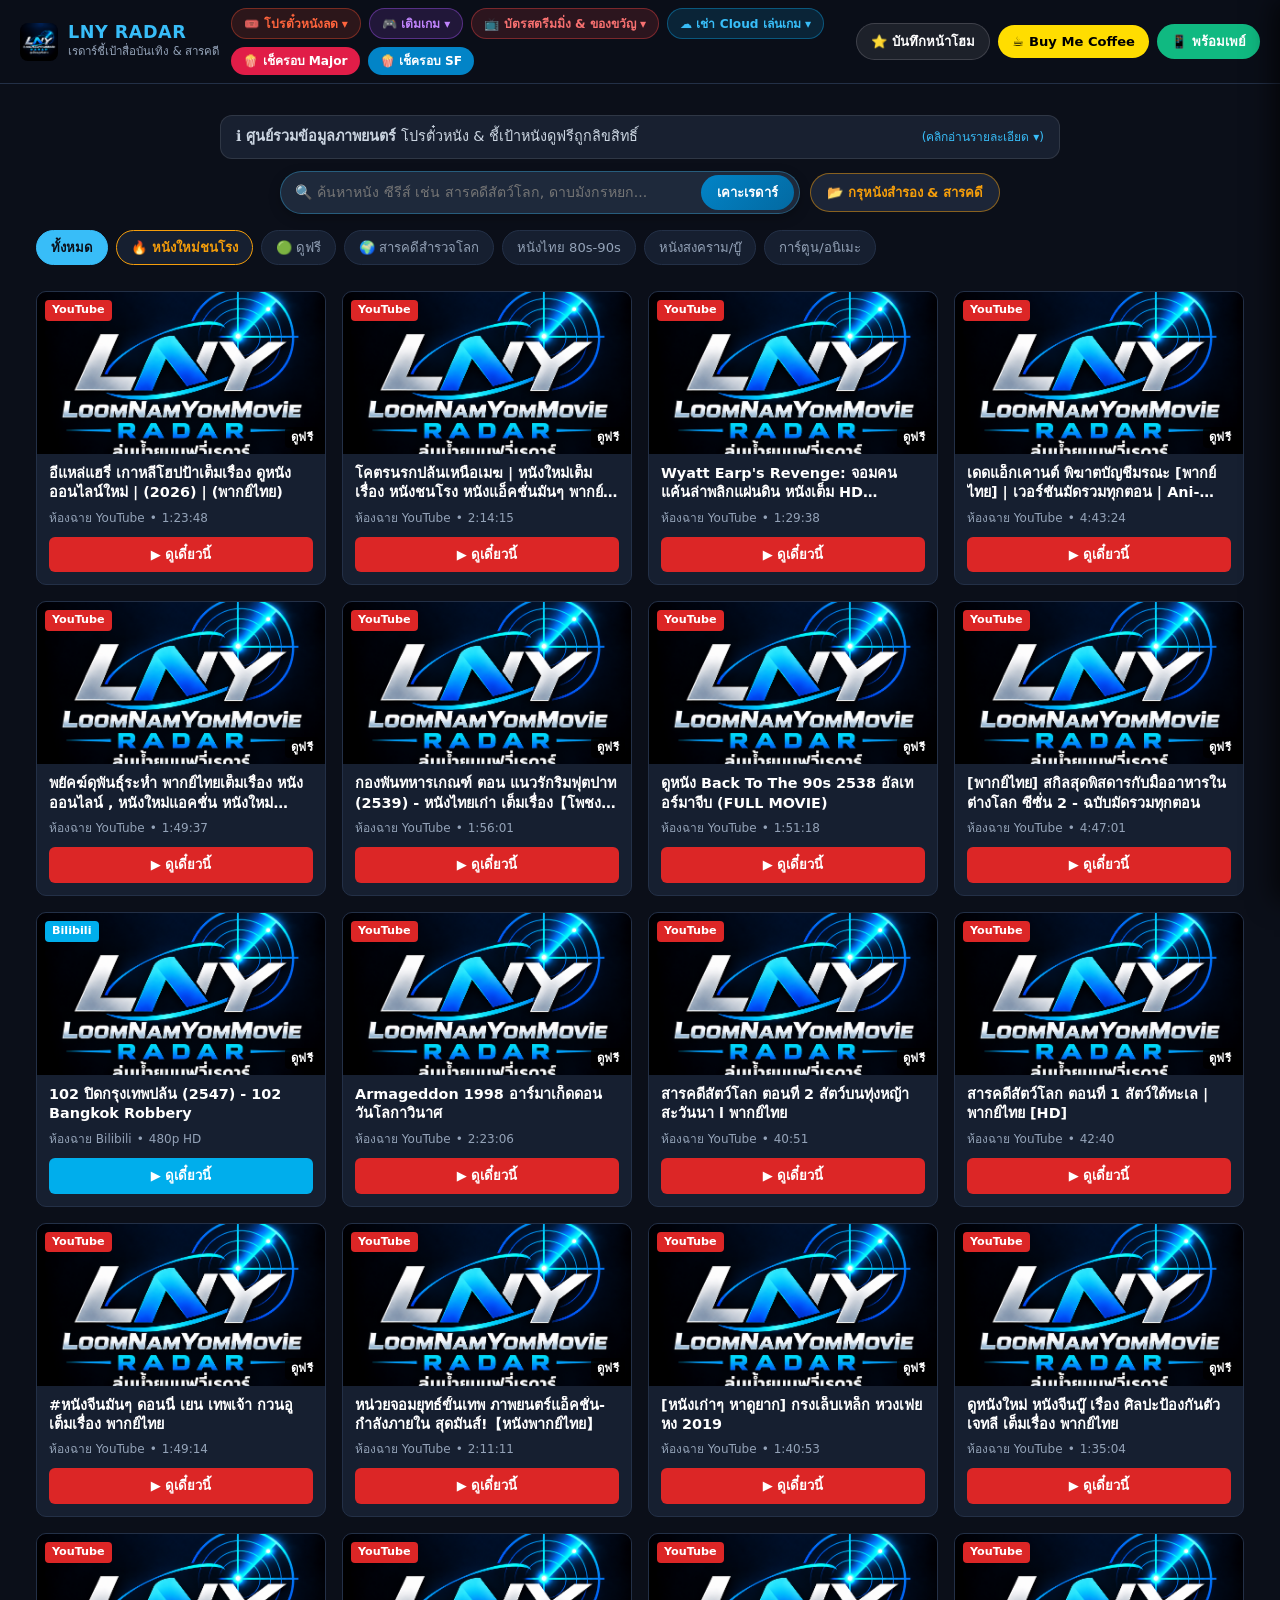
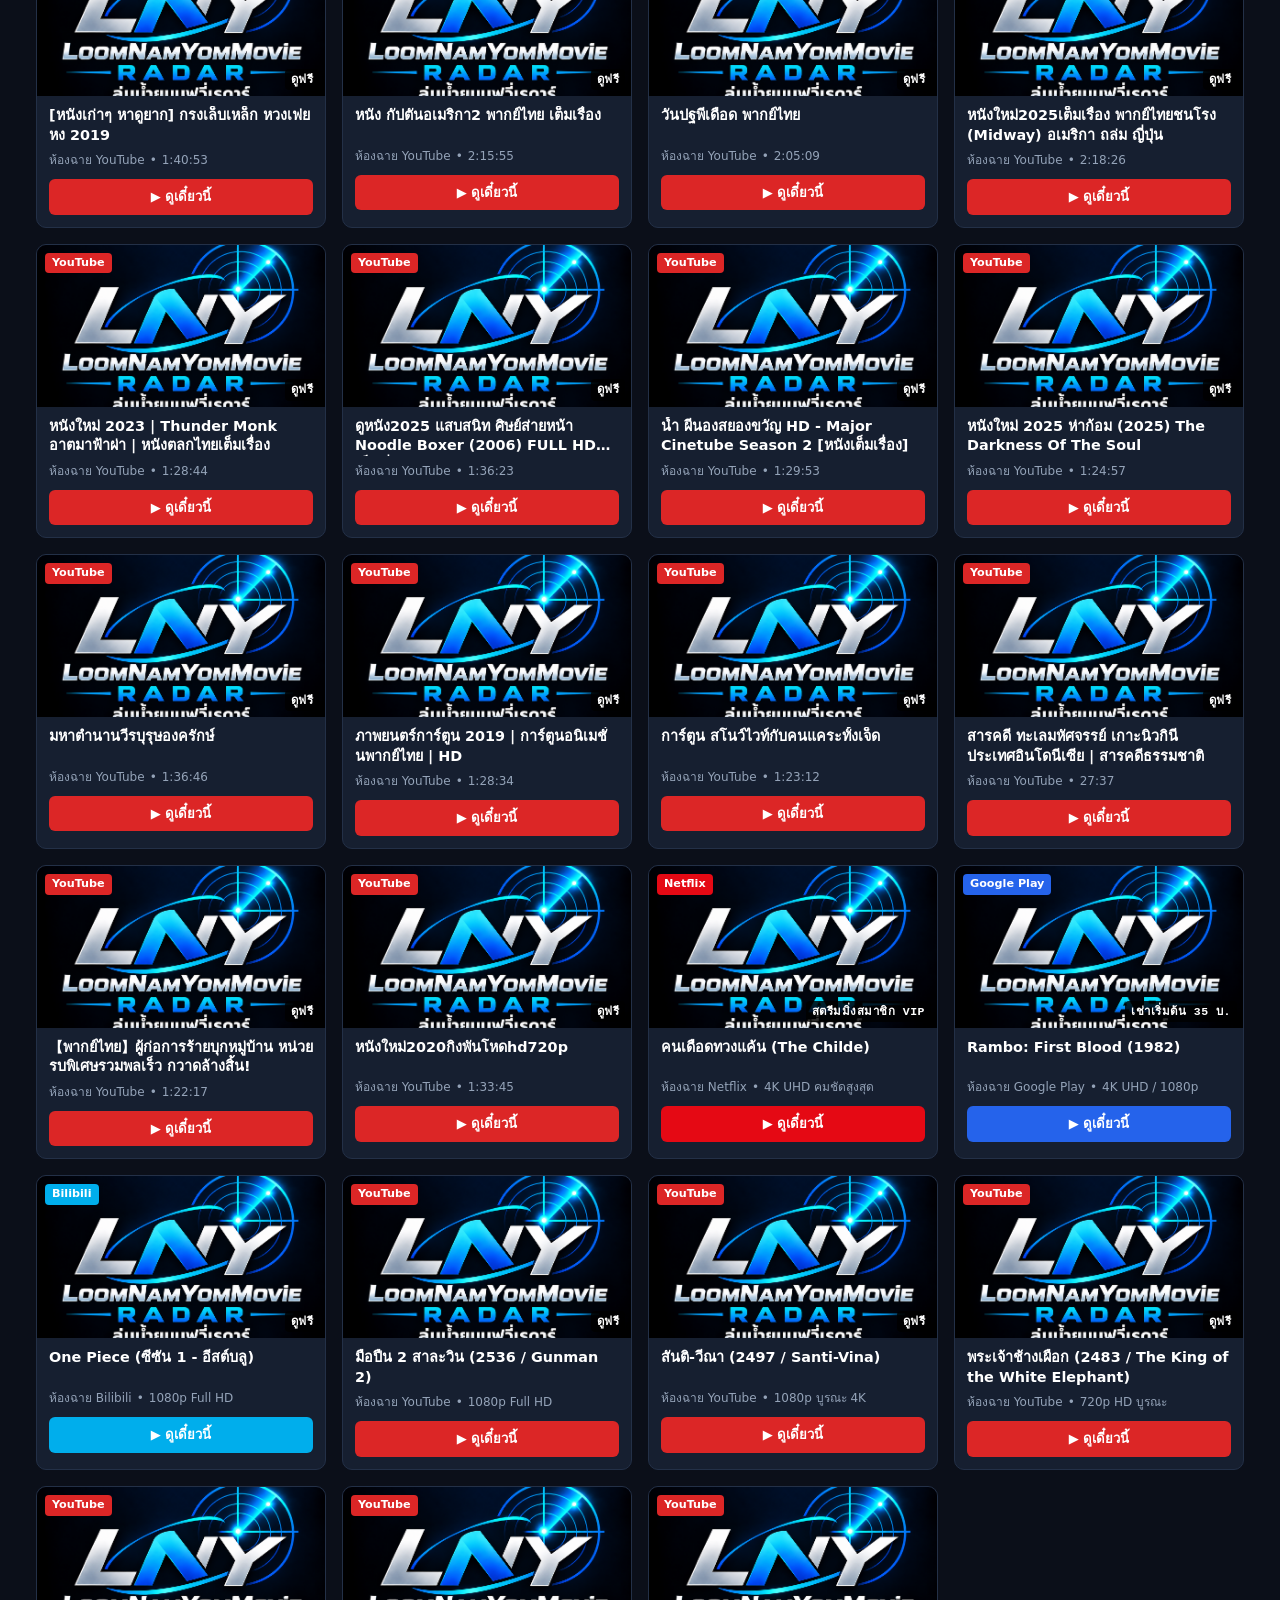
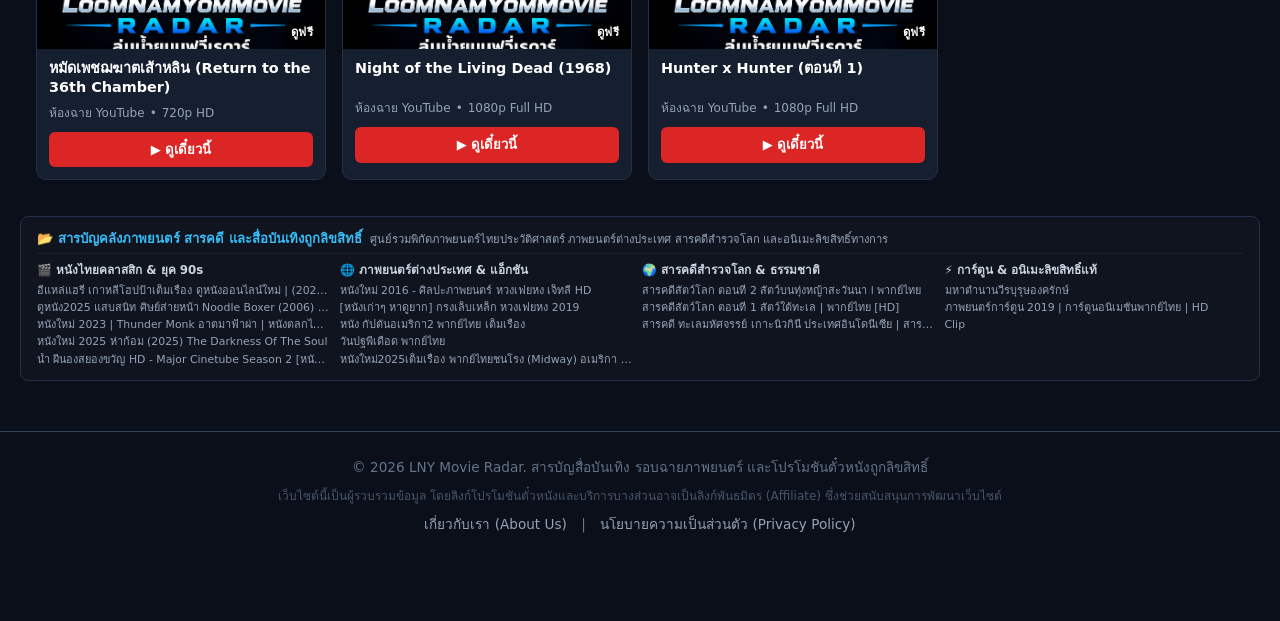
==== index.html @ 75f471cf "add website files and workflows" ====
<!DOCTYPE html>
<html lang="th">
<head>
  <meta charset="UTF-8">
  <meta name="viewport" content="width=device-width, initial-scale=1.0">
  
  <!-- อนุญาตให้แสดงภาพปกจากเซิร์ฟเวอร์ภายนอก (YouTube / TMDB) -->
  <meta name="referrer" content="no-referrer">
  
  <!-- ปรับ Title ให้มีคีย์เวิร์ด และแก้ & เป็น &amp; เพื่อลบไฟเตือน -->
  <title>LNY Movie Radar - เช็ครอบหนัง โปรตั๋ว SF Major &amp; สารบัญหนังดูฟรีถูกลิขสิทธิ์</title>
  
 <!-- เมตาแท็กพื้นฐานและดักบอท Google -->
  <meta name="description" content="LNY Movie Radar เรดาร์ชี้เป้าสื่อบันเทิง หนังไทยคลาสสิก สารคดี อนิเมะ ดูฟรีถูกลิขสิทธิ์ เช็ครอบฉายโรงภาพยนตร์ พร้อมโปรโมชันตั๋วหนังและบัตรเติมเงิน">
  
  <link rel="stylesheet" href="style.css">
  <script src="app.js" defer></script>

  <!-- Schema.org สำหรับ Search Engine (JSON-LD) -->
  <script type="application/ld+json">
  {
    "@context": "https://schema.org",
    "@type": "WebSite",
    "name": "LNY Movie Radar",
    "url": "https://movie.lny.com",
    "potentialAction": {
      "@type": "SearchAction",
      "target": "https://movie.lny.com/?q={search_term_string}",
      "query-input": "required name=search_term_string"
    }
  }
  </script>
</head>
<body>

<!-- แถบเมนูด้านบน ตรึงติดขอบบนตลอดเวลา (Sticky Navbar หน้าแข็ง รวมดีลและปุ่มสนับสนุน) -->
<header class="sticky-nav">
  <div class="nav-container">
    
    <!-- ฝั่งซ้าย: โลโก้เว็บ -->
    <div class="nav-brand">
      <img src="logo.png" alt="LNY Movie Radar" class="nav-logo" onclick="location.reload()">
      <div class="brand-text">
        <span class="brand-title">LNY RADAR</span>
        <span class="brand-sub">เรดาร์ชี้เป้าสื่อบันเทิง &amp; สารคดี</span>
      </div>
    </div>
    
   <div class="nav-deals-hub">
      <!-- 🎟️ ดรอปดาวน์ตั๋วหนังลดราคา (Shopee / Lazada) -->
      <div class="deal-dropdown">
        <button type="button" class="chip-deal chip-shopee dropdown-btn" onclick="toggleDropdown('ticketDrop', event)">
          🎟️ โปรตั๋วหนังลด ▾
        </button>
        <div class="dropdown-menu" id="ticketDrop">
          <a id="linkNavShopeeMovie" href="#" target="_blank" rel="noopener noreferrer sponsored">
            🧡 โค้ดตั๋วหนัง Major &amp; SF (Shopee)
          </a>
          <a id="linkNavLazadaMovie" href="#" target="_blank" rel="noopener noreferrer sponsored">
            💙 โค้ดตั๋วหนัง Major &amp; SF (Lazada)
          </a>
        </div>
      </div>
    
      <!-- 1. ดรอปดาวน์เติมเกม -->
      <div class="deal-dropdown">
        <button type="button" class="chip-deal chip-game dropdown-btn" onclick="toggleDropdown('gameDrop', event)">
          🎮 เติมเกม ▾
        </button>
        <div class="dropdown-menu" id="gameDrop">
          <a id="linkCodashop" href="#" target="_blank" rel="noopener noreferrer sponsored">⚡ Codashop (เติมตรง ROV, Free Fire)</a>
          <a id="linkSeagmGame" href="#" target="_blank" rel="noopener noreferrer sponsored">💳 SEAGM (Steam, บัตรเกมสากล)</a>
          <a id="linkShopeeGame" href="#" target="_blank" rel="noopener noreferrer sponsored">🎟️ ดีลโค้ดเกมลดราคา (Shopee)</a>
        </div>
      </div>

      <!-- 2. ดรอปดาวน์สตรีมมิ่ง & บัตรของขวัญ -->
      <div class="deal-dropdown">
        <button type="button" class="chip-deal chip-stream dropdown-btn" onclick="toggleDropdown('streamDrop', event)">
          📺 บัตรสตรีมมิ่ง &amp; ของขวัญ ▾
        </button>
        <div class="dropdown-menu" id="streamDrop">
          <a id="linkNetflixShopee" href="#" target="_blank" rel="noopener noreferrer sponsored">🎬 โค้ด Netflix / Monomax (Shopee)</a>
          <a id="linkSeagmGift" href="#" target="_blank" rel="noopener noreferrer sponsored">🎁 บัตรของขวัญดิจิทัล (SEAGM)</a>
          <a id="linkLazadaStream" href="#" target="_blank" rel="noopener noreferrer sponsored">🏷️ โค้ดส่วนลดสตรีมมิ่ง (Lazada)</a>
        </div>
      </div>

      <!-- 3. ดรอปดาวน์เช่า Cloud เล่นเกม -->
      <div class="deal-dropdown">
        <button type="button" class="chip-deal chip-cloud dropdown-btn" onclick="toggleDropdown('cloudDrop', event)">
          ☁️ เช่า Cloud เล่นเกม ▾
        </button>
        <div class="dropdown-menu" id="cloudDrop">
          <a id="linkGeforceNow" href="#" target="_blank" rel="noopener noreferrer sponsored">🚀 GeForce NOW Thailand (Bro.game)</a>
          <a id="linkCloudShopee" href="#" target="_blank" rel="noopener noreferrer sponsored">📦 แพ็กเกจโค้ดเช่า Cloud (Shopee)</a>
        </div>
      </div>

      <!-- [ย้ายขึ้นมาไว้ด้านบน] ปุ่มเช็ครอบฉายโรงหนัง Major & SF เพื่อความโปร่งตา -->
      <a href="https://www.majorcineplex.com/movie" target="_blank" rel="noopener noreferrer" class="chip-deal" style="background: #e11d48; color: #fff; text-decoration: none;" title="เช็ครอบฉาย Major Cineplex">
        🍿 เช็ครอบ Major
      </a>
      <a href="https://www.sfcinemacity.com/showtime" target="_blank" rel="noopener noreferrer" class="chip-deal" style="background: #0284c7; color: #fff; text-decoration: none;" title="เช็ครอบฉาย SF Cinema">
        🍿 เช็ครอบ SF
      </a>
    </div>

    <!-- ฝั่งขวา: ปุ่ม 3 เกลอ -->
    <div class="nav-actions">
      <button type="button" class="btn-action btn-bookmark" onclick="openBookmarkModal()" title="บันทึกหน้าโฮม">
        ⭐️ <span>บันทึกหน้าโฮม</span>
      </button>

      <a href="https://www.buymeacoffee.com/nacadoy2j" target="_blank" rel="noopener noreferrer sponsored" class="btn-action btn-coffee-nav" title="เลี้ยงกาแฟ">
        ☕ <span>Buy Me Coffee</span>
      </a>

      <button type="button" class="btn-action btn-promptpay-nav" onclick="openSupportTray()" title="สนับสนุนผ่านพร้อมเพย์">
        📱 <span>พร้อมเพย์</span>
      </button>
    </div>

  </div>
</header>

<div class="container">
  
  <!-- กล่องข้อมูล SEO & ความปลอดภัยแบบ Accordion ยุบเก็บได้ (Googlebot อ่านได้ครบ 100%) -->
  <div style="max-width: 860px; margin: 15px auto 10px; padding: 0 10px;">
    <details style="background: rgba(30, 41, 59, 0.7); border: 1px solid rgba(255, 255, 255, 0.1); border-radius: 12px; overflow: hidden; cursor: pointer;">
      <summary style="padding: 10px 15px; font-size: 0.9rem; color: #cbd5e1; display: flex; justify-content: space-between; align-items: center; user-select: none;">
        <span>ℹ️ <b>ศูนย์รวมข้อมูลภาพยนตร์</b> โปรตั๋วหนัง &amp; ชี้เป้าหนังดูฟรีถูกลิขสิทธิ์</span>
        <span style="font-size: 0.75rem; color: #38bdf8;">(คลิกอ่านรายละเอียด ▾)</span>
      </summary>
      <div style="padding: 12px 18px; font-size: 0.83rem; line-height: 1.6; color: #94a3b8; border-top: 1px solid rgba(255,255,255,0.06);">
        <h1 style="font-size: 1.05rem; color: #f8fafc; margin-bottom: 6px;">LNY Movie Radar แพลตฟอร์มค้นหาและตรวจสอบรอบฉายภาพยนตร์</h1>
        <p style="margin-bottom: 8px;">
          รวบรวมรอบฉายจาก Major Cineplex และ SF Cinema พร้อมชี้เป้าสิทธิพิเศษ ส่วนลดตั๋วหนัง โค้ดส่วนลดจาก Shopee &amp; Lazada บัตรเติมเกม บัตรสตรีมมิ่ง 
          ตลอดจนสารบัญภาพยนตร์คลาสสิก สารคดี อนิเมะ ที่สามารถรับชมได้อย่างถูกลิขสิทธิ์
        </p>
        <p style="color: #38bdf8; margin: 0;">
          🛡️ <b>ศูนย์ค้นหาปลอดภัย 100%:</b> เชื่อมสัญญาณตรงสู่ห้องฉายทางการของ YouTube, Bilibili และสารบัญ Google ไม่มีโฆษณาหลอกลวง
        </p>
      </div>
    </details>
  </div>

  <!-- แถบค้นหาแบบกระชับ (Search Bar) คู่กับปุ่มเปิดกรุหนังสำรองในแถวเดียว -->
  <div style="display: flex; justify-content: center; align-items: center; gap: 10px; max-width: 860px; margin: 12px auto 16px; padding: 0 10px; flex-wrap: wrap;">
    <div style="display: flex; flex: 1; min-width: 280px; max-width: 520px; background: #1e293b; border: 1px solid rgba(56, 189, 248, 0.35); border-radius: 30px; padding: 3px 5px 3px 14px; box-shadow: 0 4px 12px rgba(0,0,0,0.25);">
      <input 
        type="text" 
        id="searchInput" 
        placeholder="🔍 ค้นหาหนัง ซีรีส์ เช่น สารคดีสัตว์โลก, ดาบมังกรหยก..." 
        autocomplete="off"
        style="flex: 1; background: transparent; border: none; outline: none; color: #fff; font-size: 0.88rem;"
      >
      <button id="searchBtn" type="button" style="background: linear-gradient(135deg, #0284c7, #0369a1); color: #fff; border: none; padding: 7px 16px; border-radius: 20px; font-size: 0.82rem; font-weight: bold; cursor: pointer;">
        เคาะเรดาร์
      </button>
    </div>

    <!-- ปุ่มเปิดกรุหนังสำรอง ยกขึ้นมาเคียงข้างกัน ไม่กินพื้นที่แถวล่าง -->
    <button type="button" onclick="toggleArchiveDrawer()" style="background: rgba(30, 41, 59, 0.9); color: #f59e0b; border: 1px solid rgba(245, 158, 11, 0.5); padding: 8px 16px; border-radius: 24px; font-size: 0.82rem; font-weight: bold; cursor: pointer; white-space: nowrap;">
      📂 กรุหนังสำรอง &amp; สารคดี
    </button>
  </div>

  <!-- แถบหมวดหมู่หน้าแรก (เรียงแถวเดียวเลื่อนได้ ไม่เกะกะ) -->
  <div class="category-bar-container" style="margin-bottom: 20px;">
    <nav class="categories" id="categoryGroup">
      <button class="chip active" data-category="all">ทั้งหมด</button>
      <button class="chip chip-highlight" data-category="หนังชนโรง">🔥 หนังใหม่ชนโรง</button>
      <button class="chip" data-category="ดูฟรี">🟢 ดูฟรี</button>
      <button class="chip" data-category="สารคดี">🌍 สารคดีสำรวจโลก</button>
      <button class="chip" data-category="หนังไทย">หนังไทย 80s-90s</button>
      <button class="chip" data-category="หนังสงคราม">หนังสงคราม/บู๊</button>
      <button class="chip" data-category="อนิเมะ">การ์ตูน/อนิเมะ</button>
    </nav>
  </div>

  <!-- กระดานแสดงผล: ใส่การ์ดเริ่มต้นให้ Googlebot อ่านเจอเนื้อหาทันที -->
  <main class="movie-list" id="movieList">
    <article class="movie-card static-preload">
      <img src="https://img.youtube.com/vi/G9Z9F_mIqjA/hqdefault.jpg" alt="มือปืน 2 สาละวิน">
      <h3>มือปืน 2 สาละวิน (2536)</h3>
      <p>ผลงานบู๊ดุเดือดระดับตำนาน สรพงศ์ ชาตรี ปะทะ ฉัตรชัย เปล่งพานิช ดูฟรีเต็มเรื่องถูกลิขสิทธิ์</p>
    </article>
    <article class="movie-card static-preload">
      <img src="https://img.youtube.com/vi/kYxHjSgM_m8/hqdefault.jpg" alt="สันติ-วีณา">
      <h3>สันติ-วีณา (2497)</h3>
      <p>ภาพยนตร์ไทยประวัติศาสตร์ บูรณะ 4K ดูฟรีถูกลิขสิทธิ์จากหอภาพยนตร์</p>
    </article>
    <article class="movie-card static-preload">
      <img src="https://image.tmdb.org/t/p/w500/a9069v4e5q5L4p0S9K0iB4S4V9L.jpg" alt="Rambo: First Blood">
      <h3>Rambo: First Blood แรมโบ้ ภาค 1</h3>
      <p>ภาพยนตร์บู๊สงครามคลาสสิก เช่าดูคมชัดระดับ 4K พากย์ไทยถูกลิขสิทธิ์</p>
    </article>
  </main>
</div>

<!-- ถาดสไลด์สนับสนุนค่าน้ำชา -->
<div id="trayOverlay" class="tray-overlay" onclick="closeSupportTray()"></div>

<div id="supportTray" class="support-tray">
  <div class="tray-handle"></div>
  <div class="tray-header">
    <h3>☕ สนับสนุนค่าน้ำชาบรรณารักษ์ LNY</h3>
    <button class="btn-close-tray" onclick="closeSupportTray()">&times;</button>
  </div>
  <p class="tray-subtitle">ร่วมบำรุงรักษาเซิร์ฟเวอร์เรดาร์ เพื่อให้เปิดบริการฟรี ปลอดภัย ไร้โฆษณาคาสิโน</p>

  <div class="tray-content">
    <a href="https://www.buymeacoffee.com/nacadoy2j" target="_blank" rel="noopener noreferrer sponsored" class="btn-tray-coffee">
      ☕ Buy Me a Coffee (บัตรเครดิต/เดบิต/สากล)
    </a>

    <div class="tray-divider"><span>หรือ สแกนพร้อมเพย์ผ่านแอปธนาคาร</span></div>

    <div class="tray-qr-box">
      <img src="qrcode.png" alt="QR Code รับเงินพร้อมเพย์" class="tray-qr-img" onerror="this.alt='กรุณาวางไฟล์ qrcode.png ในโฟลเดอร์ web'">
      <div class="qr-security-note">
        🔒 <b>ปลอดภัย 100%:</b> บนคอมฯ ใช้โทรศัพท์เปิดแอปธนาคารสแกนได้ทันที / บนมือถือสามารถแคปหน้าจอเพื่อเปิดในแอปธนาคาร
      </div>
    </div>

    <button type="button" class="btn-tray-confirm" onclick="confirmTransfer()">
      ✨ โอนสนับสนุนเรียบร้อยแล้ว (ขอบพระคุณครับ)
    </button>
    <div id="thankYouMsg" class="thank-you-badge" style="display: none;">
      🎉 ขอบพระคุณสำหรับกำลังใจครับ! LNY Movie Radar จะพัฒนาคลังข้อมูลให้ครอบคลุมยิ่งขึ้น
    </div>
  </div>
</div>

<!-- ป๊อปอัปคำแนะนำการบันทึกหน้าโฮม -->
<div id="bookmarkModal" class="modal-overlay" style="display: none;">
  <div class="modal-box">
    <div class="tray-header">
      <h3>⭐️ เพิ่ม LNY Radar ลงหน้าจอหลัก</h3>
      <button class="btn-close-tray" onclick="closeBookmarkModal()">&times;</button>
    </div>
    <div class="modal-body">
      <p><b>สำหรับใช้งานบนคอมพิวเตอร์:</b></p>
      <p class="modal-step">กดปุ่ม <code>Ctrl + D</code> (Windows) เพื่อ Bookmark หน้านี้ไว้ที่แถบเบราว์เซอร์ เข้าดูได้ตลอดเวลา</p>
      
      <p style="margin-top: 12px;"><b>สำหรับใช้งานบนมือถือ:</b></p>
      <p class="modal-step">กดปุ่มเมนู <b>(⋮) หรือปุ่มแชร์</b> ของเบราว์เซอร์ แล้วเลือกคำว่า <b>"เพิ่มลงในหน้าจอหลัก (Add to Home screen)"</b> เพื่อเปิดเป็นแอปบนมือถือได้ทันที</p>
    </div>
  </div>
</div>

<!-- ============================================================== -->
  <!-- 🎬 สารบัญหมวดหมู่ภาพยนตร์ & สื่อบันเทิง (Semantic SEO Directory) -->
  <!-- ============================================================== -->
  <section id="seoDirectoryHub" class="container seo-directory-wrapper" aria-labelledby="seo-heading">
    <!-- ระบบ Auto-Run จะอ่าน archives.json มาสร้าง Semantic Tags ให้บอทอ่านตรงนี้อัตโนมัติ -->
  </section>

  
<!-- ส่วนท้ายเว็บไซต์ -->
<footer style="margin-top: 50px; padding: 25px 15px; text-align: center; border-top: 1px solid #334155; color: #64748b; font-size: 0.85rem; line-height: 1.6;">
  <p style="margin-bottom: 8px;">© 2026 LNY Movie Radar. สารบัญสื่อบันเทิง รอบฉายภาพยนตร์ และโปรโมชันตั๋วหนังถูกลิขสิทธิ์</p>
  <p style="margin-bottom: 8px; font-size: 0.75rem; color: #475569;">
    เว็บไซต์นี้เป็นผู้รวบรวมข้อมูล โดยลิงก์โปรโมชันตั๋วหนังและบริการบางส่วนอาจเป็นลิงก์พันธมิตร (Affiliate) ซึ่งช่วยสนับสนุนการพัฒนาเว็บไซต์
  </p>
  <p>
    <a href="about.html" style="color: #94a3b8; text-decoration: none; margin: 0 10px;">เกี่ยวกับเรา (About Us)</a> | 
    <a href="privacy.html" style="color: #94a3b8; text-decoration: none; margin: 0 10px;">นโยบายความเป็นส่วนตัว (Privacy Policy)</a>
  </p>
</footer>

<!-- แผ่นม่านดำบังพื้นหลังลิ้นชัก -->
<div id="archiveOverlay" class="archive-overlay" onclick="toggleArchiveDrawer()"></div>

<!-- ตัวกล่องลิ้นชักสไลด์ข้าง -->
<aside id="archiveDrawer" class="archive-drawer">
  <div class="archive-fixed-top">
    <div class="archive-header">
      <h3>📂 สารบัญสืบค้นหนัง &amp; สารคดี</h3>
      <div style="display: flex; gap: 8px; align-items: center;">
        <button type="button" id="btnResizeDrawer" class="btn-resize-archive" onclick="toggleDrawerWidth()" title="ยืด/หดลิ้นชัก">
          ◀ ขยาย
        </button>
        <button type="button" class="btn-close-archive" onclick="toggleArchiveDrawer()">&times;</button>
      </div>
    </div>
    
    <div class="archive-search-box">
      <input type="text" id="archiveSearchInput" placeholder="🔍 พิมพ์ค้นชื่อในกรุ..." autocomplete="off">
    </div>

    <div class="archive-chips-bar" id="archiveChips">
      <button type="button" class="arch-chip active" onclick="setArchiveCategory('all', this)">ทั้งหมด</button>
      <button type="button" class="arch-chip" onclick="setArchiveCategory('สารคดี', this)">🌍 สารคดี</button>
      <button type="button" class="arch-chip" onclick="setArchiveCategory('หนังไทย', this)">🎬 หนังไทย</button>
      <button type="button" class="arch-chip" onclick="setArchiveCategory('หนังต่างประเทศ', this)">🌐 หนังต่างประเทศ</button>
      <button type="button" class="arch-chip" onclick="setArchiveCategory('อนิเมะ', this)">⚡ การ์ตูน/อนิเมะ</button>
      <!-- 🎯 แคปซูลแสดงจำนวนเรื่อง (วางต่อท้ายตรงนี้) -->
  <span id="archiveCountBadge" class="archive-count-badge">0 เรื่อง</span>
    </div>
  </div>

  <div id="archiveList" class="archive-list-box"></div>
</aside>

</body>
</html>
---- style.css ----
:root {
  --bg: #0b0f19;
  --nav-bg: rgba(11, 15, 25, 0.85);
  --card-bg: #161f30;
  --card-inner: #0b0f19;
  --text: #f8fafc;
  --text-muted: #94a3b8;
  --accent-free: #10b981;
  --accent-rent: #f59e0b;
  --focus: #38bdf8;
  --border: #233047;
}

* {
  box-sizing: border-box;
  margin: 0;
  padding: 0;
  font-family: system-ui, -apple-system, BlinkMacSystemFont, 'Segoe UI', Roboto, sans-serif;
}

body {
  background-color: var(--bg);
  color: var(--text);
  line-height: 1.5;
  padding-bottom: 60px;
}

/* ---------------- Sticky Navigation Bar ---------------- */
.sticky-nav {
  position: sticky;
  top: 0;
  z-index: 1000;
  background: var(--nav-bg);
  backdrop-filter: blur(12px);
  border-bottom: 1px solid var(--border);
  padding: 8px 16px;
}

.nav-container {
  max-width: 1240px;
  margin: 0 auto;
  display: flex;
  justify-content: space-between;
  align-items: center;
  gap: 12px;
}

.nav-brand {
  display: flex;
  align-items: center;
  gap: 10px;
  cursor: pointer;
  flex-shrink: 0;
}

.nav-logo {
  height: 38px;
  width: auto;
  border-radius: 8px;
}

.brand-title {
  font-size: 1.1rem;
  font-weight: 900;
  letter-spacing: 0.5px;
  color: var(--focus);
  display: block;
  line-height: 1.1;
}

.brand-sub {
  font-size: 0.72rem;
  color: var(--text-muted);
  display: block;
}

/* ---------------- กลุ่มดีล & Dropdown ตรงกลาง ---------------- */
.nav-deals-hub {
  display: flex;
  align-items: center;
  gap: 8px;
  flex-wrap: wrap;
}

.chip-deal {
  display: inline-flex;
  align-items: center;
  gap: 4px;
  padding: 5px 12px;
  border-radius: 9999px;
  font-size: 0.76rem;
  font-weight: 600;
  text-decoration: none;
  transition: all 0.2s ease;
  white-space: nowrap;
}

/* สีชิปแต่ละประเภท */
.chip-shopee {
  background: rgba(238, 77, 45, 0.15);
  color: #ff643d;
  border: 1px solid rgba(238, 77, 45, 0.4);
}
.chip-shopee:hover { background: #ee4d2d; color: #fff; }

.chip-game {
  background: rgba(168, 85, 247, 0.15);
  color: #c084fc;
  border: 1px solid rgba(168, 85, 247, 0.4);
}
.chip-game:hover { background: #9333ea; color: #fff; }

.chip-stream {
  background: rgba(239, 68, 68, 0.15);
  color: #f87171;
  border: 1px solid rgba(239, 68, 68, 0.4);
}
.chip-stream:hover { background: #dc2626; color: #fff; }

.chip-cloud {
  background: rgba(14, 165, 233, 0.15);
  color: #38bdf8;
  border: 1px solid rgba(14, 165, 233, 0.4);
}
.chip-cloud:hover { background: #0284c7; color: #fff; }

/* โครงสร้างเมนู Dropdown สากล */
.deal-dropdown {
  position: relative;
  display: inline-block;
}

.dropdown-btn {
  cursor: pointer;
  font-family: inherit;
}

.dropdown-menu {
  display: none;
  position: absolute;
  top: calc(100% + 6px);
  left: 0;
  min-width: 260px;
  max-height: 320px;
  overflow-y: auto;
  background: #0f172a;
  border: 1px solid #334155;
  border-radius: 8px;
  box-shadow: 0 10px 25px rgba(0, 0, 0, 0.6);
  z-index: 1100;
  animation: dropFade 0.2s ease-out;
}

.dropdown-menu.show {
  display: block;
}

.dropdown-menu a {
  display: block;
  padding: 10px 14px;
  color: #e2e8f0;
  text-decoration: none;
  font-size: 0.85rem;
  border-bottom: 1px solid #1e293b;
  white-space: nowrap;
  transition: background 0.2s, color 0.2s;
}

.dropdown-menu a:last-child {
  border-bottom: none;
}

.dropdown-menu a:hover {
  background: #1e293b;
  color: #38bdf8;
}

@keyframes dropFade {
  from { opacity: 0; transform: translateY(-6px); }
  to { opacity: 1; transform: translateY(0); }
}

/* ---------------- ปุ่ม 3 เกลอฝั่งขวา ---------------- */
.nav-actions {
  display: flex;
  align-items: center;
  gap: 8px;
  flex-shrink: 0;
}

.btn-action {
  border: none;
  padding: 7px 14px;
  border-radius: 9999px;
  font-size: 0.82rem;
  font-weight: bold;
  cursor: pointer;
  display: inline-flex;
  align-items: center;
  gap: 5px;
  text-decoration: none;
  transition: transform 0.15s, opacity 0.2s;
}

.btn-action:hover {
  transform: translateY(-1px);
  opacity: 0.9;
}

.btn-bookmark {
  background: rgba(255, 255, 255, 0.08);
  color: #ffffff;
  border: 1px solid rgba(255, 255, 255, 0.15);
}

.btn-coffee-nav {
  background: #FFDD00;
  color: #000000;
}

.btn-promptpay-nav {
  background: #10b981;
  color: #ffffff;
}

/* ---------------- Content Container ---------------- */
.container {
  max-width: 1240px;
  margin: 0 auto;
  padding: 16px;
}

.trust-banner {
  background: rgba(56, 189, 248, 0.06);
  border: 1px solid rgba(56, 189, 248, 0.2);
  padding: 10px 14px;
  border-radius: 8px;
  font-size: 0.82rem;
  color: var(--text-muted);
  margin-bottom: 14px;
}

.trust-banner b { color: var(--text); }

/* Search Box */
.search-wrap {
  display: flex;
  gap: 8px;
  margin-bottom: 14px;
}

.search-input {
  flex: 1;
  padding: 12px 16px;
  font-size: 1rem;
  border-radius: 8px;
  border: 1px solid var(--border);
  background: var(--card-bg);
  color: var(--text);
  outline: none;
}

.search-input:focus {
  border-color: var(--focus);
  box-shadow: 0 0 0 3px rgba(56, 189, 248, 0.15);
}

.search-btn {
  background: var(--focus);
  color: #0b0f19;
  border: none;
  padding: 0 20px;
  font-size: 0.95rem;
  font-weight: bold;
  border-radius: 8px;
  cursor: pointer;
}

/* Category Bar & Cinema Links */
.category-bar-container {
  display: flex;
  align-items: center;
  justify-content: space-between;
  gap: 12px;
  margin-bottom: 18px;
}

.categories {
  display: flex;
  gap: 8px;
  overflow-x: auto;
  padding-bottom: 6px;
}

.chip {
  background: var(--card-bg);
  border: 1px solid var(--border);
  color: var(--text-muted);
  padding: 6px 14px;
  border-radius: 20px;
  font-size: 0.82rem;
  cursor: pointer;
  white-space: nowrap;
}

.chip.active {
  background: var(--focus);
  color: #0b0f19;
  font-weight: bold;
  border-color: var(--focus);
}

.chip-highlight {
  border-color: #f59e0b !important;
  color: #f59e0b !important;
  font-weight: bold;
}
.chip-highlight.active {
  background: #f59e0b !important;
  color: #000000 !important;
}

.cinema-direct-hub {
  display: flex;
  align-items: center;
  gap: 8px;
  flex-shrink: 0;
}

.btn-cinema-check {
  display: inline-flex;
  align-items: center;
  gap: 5px;
  height: 32px;
  padding: 0 14px;
  border-radius: 16px;
  font-size: 0.75rem;
  font-weight: bold;
  text-decoration: none;
  box-shadow: 0 2px 8px rgba(0, 0, 0, 0.3);
  transition: transform 0.15s ease;
}

.btn-cinema-check:hover { transform: translateY(-1px); }

.major-check {
  background: linear-gradient(135deg, #b91c1c, #dc2626);
  color: #fff;
  border: 1px solid #f87171;
}

.sf-check {
  background: linear-gradient(135deg, #0369a1, #0ea5e9);
  color: #fff;
  border: 1px solid #7dd3fc;
}

/* ---------------- Movie Grid (16:9 สไตล์ Bilibili) ---------------- */
.movie-list {
  display: grid;
  grid-template-columns: repeat(auto-fill, minmax(260px, 1fr));
  gap: 16px;
}

.movie-card {
  background: var(--card-bg);
  border: 1px solid var(--border);
  border-radius: 10px;
  overflow: hidden;
  display: flex;
  flex-direction: column;
  transition: transform 0.18s ease, border-color 0.18s ease;
}

.movie-card:hover {
  transform: translateY(-3px);
  border-color: var(--focus);
}

.poster-box {
  position: relative;
  width: 100%;
  aspect-ratio: 16 / 9;
  background: #000000;
  overflow: hidden;
}

.poster-img {
  width: 100%;
  height: 100%;
  object-fit: cover;
}

.poster-badge-platform {
  position: absolute;
  top: 8px;
  left: 8px;
  font-size: 0.7rem;
  font-weight: 700;
  padding: 2px 7px;
  border-radius: 4px;
  color: #ffffff;
  backdrop-filter: blur(4px);
}

.poster-badge-time {
  position: absolute;
  bottom: 6px;
  right: 6px;
  background: rgba(0, 0, 0, 0.82);
  color: #ffffff;
  font-size: 0.72rem;
  font-weight: 700;
  padding: 2px 6px;
  border-radius: 4px;
  letter-spacing: 0.5px;
  font-family: monospace, sans-serif;
  z-index: 2;
}

.card-info {
  padding: 10px 12px 12px;
  display: flex;
  flex-direction: column;
  gap: 6px;
  flex: 1;
}

.poster-title {
  font-size: 0.9rem;
  font-weight: 700;
  color: #ffffff;
  line-height: 1.35;
  display: -webkit-box;
  -webkit-line-clamp: 2;
  -webkit-box-orient: vertical;
  overflow: hidden;
  min-height: 2.4em;
}

.poster-source-tag {
  font-size: 0.75rem;
  color: var(--text-muted);
  display: flex;
  gap: 5px;
}

.btn-play-compact {
  display: flex;
  justify-content: center;
  align-items: center;
  width: 100%;
  padding: 8px;
  border-radius: 6px;
  text-decoration: none;
  font-weight: bold;
  font-size: 0.82rem;
  color: #ffffff;
  margin-top: 4px;
}

.btn-youtube  { background-color: #dc2626; }
.btn-bilibili { background-color: #00aeec; }
.btn-google   { background-color: #2563eb; }
.btn-netflix  { background-color: #E50914; color: #ffffff; }

/* ---------------- Cinema Card (หนังใหม่ชนโรง) ---------------- */
.cinema-card {
  background: #1e293b;
  border-radius: 12px;
  overflow: hidden;
  display: flex;
  flex-direction: column;
  border: 1px solid #334155;
  transition: transform 0.2s ease, border-color 0.2s ease;
}

.cinema-card:hover {
  transform: translateY(-3px);
  border-color: #f59e0b;
}

.cinema-card-body {
  padding: 12px;
  display: flex;
  flex-direction: column;
  flex-grow: 1;
}

.cinema-card-title {
  font-size: 0.95rem;
  font-weight: 700;
  color: #f8fafc;
  margin: 0 0 6px 0;
  line-height: 1.3;
}

.cinema-synopsis-mini {
  font-size: 0.8rem;
  color: #94a3b8;
  line-height: 1.4;
  margin-bottom: 12px;
  flex-grow: 1;
}

.capsule-group {
  display: flex;
  flex-direction: column;
  gap: 8px;
  border-top: 1px solid #334155;
  padding-top: 10px;
}

.capsule-row {
  display: flex;
  gap: 6px;
  flex-wrap: wrap;
}

.pill-btn {
  display: inline-flex;
  align-items: center;
  justify-content: center;
  gap: 4px;
  padding: 5px 10px;
  border-radius: 999px;
  font-size: 0.75rem;
  font-weight: 600;
  text-decoration: none;
  color: #ffffff;
  flex: 1;
  white-space: nowrap;
  transition: opacity 0.2s;
}

.pill-btn:hover { opacity: 0.85; }

.pill-trailer { background: #475569; }
.pill-major   { background: #dc2626; }
.pill-sf      { background: #0284c7; }
.pill-shopee  { background: #ea580c; color: #fff;}
.pill-lazada  { background: #4f46e5; color: #fff;}

/* ---------------- Slide Tray (ถาดสนับสนุนพร้อมเพย์) ---------------- */
.tray-overlay {
  position: fixed;
  inset: 0;
  background: rgba(0, 0, 0, 0.65);
  backdrop-filter: blur(4px);
  z-index: 2000;
  display: none;
}

.support-tray {
  position: fixed;
  bottom: -100%;
  left: 50%;
  transform: translateX(-50%);
  width: 100%;
  max-width: 440px;
  background: #161f30;
  border: 1px solid var(--border);
  border-radius: 20px 20px 0 0;
  padding: 16px 20px 24px;
  z-index: 2001;
  box-shadow: 0 -10px 30px rgba(0, 0, 0, 0.6);
  transition: bottom 0.35s cubic-bezier(0.16, 1, 0.3, 1);
}

.support-tray.active { bottom: 0; }

.tray-handle {
  width: 40px;
  height: 4px;
  background: #334155;
  border-radius: 2px;
  margin: 0 auto 12px;
}

.tray-header {
  display: flex;
  justify-content: space-between;
  align-items: center;
}

.tray-header h3 {
  font-size: 1rem;
  color: var(--focus);
}

.btn-close-tray {
  background: transparent;
  border: none;
  color: var(--text-muted);
  font-size: 1.4rem;
  cursor: pointer;
}

.tray-subtitle {
  font-size: 0.78rem;
  color: var(--text-muted);
  margin-top: 4px;
  margin-bottom: 12px;
}

.btn-tray-coffee {
  display: block;
  text-align: center;
  background: #FFDD00;
  color: #000000;
  text-decoration: none;
  font-weight: bold;
  font-size: 0.88rem;
  padding: 10px;
  border-radius: 8px;
  margin-bottom: 12px;
}

.tray-divider {
  display: flex;
  align-items: center;
  text-align: center;
  font-size: 0.72rem;
  color: var(--text-muted);
  margin-bottom: 12px;
}

.tray-divider::before, .tray-divider::after {
  content: '';
  flex: 1;
  border-bottom: 1px solid rgba(255, 255, 255, 0.1);
}

.tray-divider span { padding: 0 8px; }

.tray-qr-box {
  background: #0b0f19;
  border-radius: 10px;
  padding: 12px;
  text-align: center;
  margin-bottom: 12px;
}

.tray-qr-img {
  width: 170px;
  height: 170px;
  object-fit: contain;
  background: #ffffff;
  border-radius: 8px;
  padding: 6px;
}

.qr-security-note {
  font-size: 0.72rem;
  color: var(--text-muted);
  margin-top: 8px;
  line-height: 1.4;
}

.btn-tray-confirm {
  width: 100%;
  background: #10b981;
  color: #ffffff;
  border: none;
  padding: 10px;
  border-radius: 8px;
  font-size: 0.85rem;
  font-weight: bold;
  cursor: pointer;
}

.thank-you-badge {
  margin-top: 8px;
  background: rgba(16, 185, 129, 0.15);
  border: 1px solid #10b981;
  color: #34d399;
  padding: 8px;
  border-radius: 6px;
  font-size: 0.8rem;
  text-align: center;
}

/* ---------------- Bookmark Modal ---------------- */
.modal-overlay {
  position: fixed;
  inset: 0;
  background: rgba(0, 0, 0, 0.7);
  backdrop-filter: blur(4px);
  z-index: 2100;
  display: flex;
  align-items: center;
  justify-content: center;
  padding: 16px;
}

.modal-box {
  background: #161f30;
  border: 1px solid var(--border);
  border-radius: 14px;
  width: 100%;
  max-width: 400px;
  padding: 20px;
}

.modal-body {
  margin-top: 12px;
  font-size: 0.85rem;
  color: #cbd5e1;
  line-height: 1.5;
}

.modal-step {
  background: #0b0f19;
  padding: 8px 12px;
  border-radius: 6px;
  margin-top: 4px;
  font-size: 0.8rem;
  color: var(--focus);
}

/* ---------------- Archive Drawer (กรุหนังสำรอง) ---------------- */
.btn-open-archive {
  background: #1e293b;
  color: #38bdf8;
  border: 1px solid #334155;
  padding: 10px 20px;
  border-radius: 20px;
  font-size: 0.95rem;
  cursor: pointer;
  font-weight: 500;
  transition: all 0.2s ease;
}
.btn-open-archive:hover {
  background: #334155;
  color: #ffffff;
}

.archive-overlay {
  position: fixed;
  top: 0; left: 0; width: 100%; height: 100%;
  background: rgba(0, 0, 0, 0.6);
  opacity: 0;
  visibility: hidden;
  transition: all 0.3s ease;
  z-index: 1001;
}
.archive-overlay.active {
  opacity: 1;
  visibility: visible;
}

.archive-drawer {
  position: fixed;
  top: 0; right: 0;
  width: 430px;
  max-width: 95vw;
  height: 100%;
  background: #0f172a;
  border-left: 1px solid #334155;
  box-shadow: -6px 0 25px rgba(0, 0, 0, 0.7);
  transform: translateX(100%);
  transition: transform 0.3s ease-in-out, width 0.3s cubic-bezier(0.4, 0, 0.2, 1);
  z-index: 1002;
  display: flex;
  flex-direction: column;
  overflow: hidden; /* 👈 เพิ่มบรรทัดนี้: ล็อคไม่ให้ขอบนอกเลื่อนเปะปะ */
}
.archive-drawer.active {
  transform: translateX(0) !important;
}
.archive-drawer.wide-mode {
  width: 640px;
}

/* 👈 เพิ่มท่อนนี้: ป้องกันส่วนหัว ช่องค้นหา และปุ่มหมวดหมู่โดนบีบ */
.archive-fixed-top {
  flex-shrink: 0;
}

.archive-chips-bar {
  display: flex;
  flex-wrap: wrap;
  gap: 6px;
  padding: 10px 16px;
  background: #0b1120;
  border-bottom: 1px solid #1e293b;
  transition: all 0.3s ease;
}

/* ========================================================= */
/* 🎯 ส่วนควบคุมกล่องเลื่อนรายชื่อหนัง 1,000 เรื่อง */
/* ========================================================= */
.archive-list-box {
  flex: 1;                            /* ยืดเต็มความสูงที่เหลือของลิ้นชัก */
  overflow-y: auto;                   /* เลื่อนขึ้น-ลงได้เมื่อมีข้อมูลเยอะ */
  padding: 12px 14px 40px;            /* เติมระยะล่าง 40px ไม่ให้เรื่องสุดท้ายติดขอบ */
  overscroll-behavior: contain;        /* ไม่ให้หน้าเว็บข้างหลังเลื่อนตาม */
  -webkit-overflow-scrolling: touch;  /* เลื่อนลื่นบนจอมือถือ */
}

/* แต่ง Scrollbar ด้านข้างให้สวยงามเข้ากับธีมมืด */
.archive-list-box::-webkit-scrollbar {
  width: 6px;
}
.archive-list-box::-webkit-scrollbar-track {
  background: #0b1120;
}
.archive-list-box::-webkit-scrollbar-thumb {
  background: #334155;
  border-radius: 4px;
}
.archive-list-box::-webkit-scrollbar-thumb:hover {
  background: #38bdf8;
}
/* การ์ดรายชื่อหนังแต่ละแถวในลิ้นชัก */
.archive-item {
  display: flex;
  align-items: center;
  justify-content: space-between;
  padding: 10px;
  margin-bottom: 8px;
  background: #1e293b;
  border: 1px solid #334155;
  border-radius: 8px;
  transition: transform 0.2s, border-color 0.2s;
}
.archive-item:hover {
  border-color: #38bdf8;
  transform: translateY(-2px);
}

.archive-info {
  display: flex;
  flex-direction: column;
  gap: 3px;
  overflow: hidden;
  padding-right: 10px;
}

.archive-title {
  color: #f8fafc;
  font-size: 0.9rem;
  font-weight: 500;
  white-space: nowrap;
  text-overflow: ellipsis;
  overflow: hidden;
}

.archive-meta {
  color: #94a3b8;
  font-size: 0.75rem;
}

.archive-btn {
  white-space: nowrap;
  padding: 6px 12px;
  border-radius: 6px;
  font-size: 0.78rem;
  font-weight: bold;
  text-decoration: none;
  color: #ffffff;
  display: inline-block;
}
.btn-youtube {
  background: #dc2626;
}
.btn-bilibili {
  background: #00aeec;
}

.arch-chip {
  background: #1e293b;
  color: #94a3b8;
  border: 1px solid #334155;
  border-radius: 16px;
  padding: 5px 12px;
  font-size: 0.8rem;
  white-space: nowrap;
  cursor: pointer;
  transition: all 0.2s ease;
}
.arch-chip:hover {
  color: #ffffff;
  border-color: #475569;
}
.arch-chip.active {
  background: #38bdf8;
  color: #0f172a;
  border-color: #38bdf8;
  font-weight: bold;
}

.btn-resize-archive {
  background: #1e293b;
  border: 1px solid #334155;
  color: #38bdf8;
  border-radius: 6px;
  padding: 3px 10px;
  font-size: 0.82rem;
  font-weight: 500;
  cursor: pointer;
  transition: all 0.2s ease;
}
.btn-resize-archive:hover {
  background: #38bdf8;
  color: #0f172a;
}

/* ---------------- Admin Tools (Localhost) ---------------- */
.admin-card-tools {
  display: flex;
  gap: 6px;
  margin-top: 8px;
  padding-top: 8px;
  border-top: 1px dashed #334155;
}

.btn-tool-archive {
  flex: 1;
  background: #1e293b;
  color: #38bdf8;
  border: 1px solid #0284c7;
  border-radius: 4px;
  padding: 4px 6px;
  font-size: 0.72rem;
  font-weight: bold;
  cursor: pointer;
  transition: all 0.2s;
}
.btn-tool-archive:hover {
  background: #0284c7;
  color: #ffffff;
}

.btn-tool-movie {
  flex: 1;
  background: #1e293b;
  color: #fbbf24;
  border: 1px solid #d97706;
  border-radius: 4px;
  padding: 4px 6px;
  font-size: 0.72rem;
  font-weight: bold;
  cursor: pointer;
  transition: all 0.2s;
}
.btn-tool-movie:hover {
  background: #d97706;
  color: #ffffff;
}

.admin-toast {
  position: fixed;
  top: 20px;
  right: 20px;
  min-width: 280px;
  max-width: 380px;
  padding: 12px 18px;
  border-radius: 8px;
  font-size: 0.88rem;
  line-height: 1.4;
  z-index: 9999;
  box-shadow: 0 10px 30px rgba(0, 0, 0, 0.6);
  opacity: 0;
  transform: translateY(-20px);
  transition: all 0.3s cubic-bezier(0.4, 0, 0.2, 1);
  pointer-events: none;
}
.admin-toast.show {
  opacity: 1;
  transform: translateY(0);
}
.admin-toast.success {
  background: #064e3b;
  color: #6ee7b7;
  border: 1px solid #059669;
}
.admin-toast.error {
  background: #7f1d1d;
  color: #fca5a5;
  border: 1px solid #dc2626;
}
/* --- Accordion ยุบข้อความ SEO --- */
.hero-seo-wrapper {
  max-width: 850px;
  margin: 12px auto 16px auto;
  padding: 0 12px;
}

.seo-accordion {
  background: rgba(30, 41, 59, 0.7);
  border: 1px solid rgba(255, 255, 255, 0.1);
  border-radius: 12px;
  overflow: hidden;
  backdrop-filter: blur(8px);
}

.seo-summary {
  display: flex;
  align-items: center;
  gap: 10px;
  padding: 10px 16px;
  font-size: 0.85rem;
  color: #cbd5e1;
  cursor: pointer;
  list-style: none;
  transition: background 0.2s ease;
}

.seo-summary::-webkit-details-marker {
  display: none;
}

.seo-summary:hover {
  background: rgba(255, 255, 255, 0.05);
}

.seo-badge {
  background: #f59e0b;
  color: #000;
  font-weight: bold;
  font-size: 0.75rem;
  padding: 2px 8px;
  border-radius: 6px;
}

.arrow-icon {
  margin-left: auto;
  font-size: 0.7rem;
  color: #94a3b8;
  transition: transform 0.2s ease;
}

.seo-accordion[open] .arrow-icon {
  transform: rotate(180deg);
}

.seo-content {
  padding: 12px 18px;
  font-size: 0.82rem;
  line-height: 1.6;
  color: #94a3b8;
  border-top: 1px solid rgba(255, 255, 255, 0.05);
}

.seo-content p {
  margin-bottom: 6px;
}

.safe-notice {
  color: #38bdf8 !important;
}

/* --- แถบ Search + ปุ่มกรุหนังสำรองในแถวเดียว --- */
.search-action-bar {
  display: flex;
  align-items: center;
  justify-content: center;
  gap: 12px;
  max-width: 850px;
  margin: 0 auto 18px auto;
  padding: 0 12px;
  flex-wrap: wrap; /* รองรับมือถือ */
}

.smooth-search-box {
  display: flex;
  align-items: center;
  flex: 1;
  min-width: 280px;
  max-width: 520px;
  background: #1e293b;
  border: 1px solid rgba(56, 189, 248, 0.3);
  border-radius: 30px;
  padding: 4px 6px 4px 16px;
  box-shadow: 0 4px 14px rgba(0, 0, 0, 0.25);
  transition: border-color 0.2s ease;
}

.smooth-search-box:focus-within {
  border-color: #38bdf8;
}

.smooth-search-box input {
  flex: 1;
  background: transparent;
  border: none;
  outline: none;
  color: #fff;
  font-size: 0.9rem;
}

.smooth-search-box input::placeholder {
  color: #64748b;
  font-size: 0.85rem;
}

.btn-radar-submit {
  background: linear-gradient(135deg, #0284c7, #0369a1);
  color: #fff;
  border: none;
  padding: 8px 16px;
  border-radius: 20px;
  font-size: 0.82rem;
  font-weight: bold;
  cursor: pointer;
  transition: transform 0.15s ease, background 0.2s ease;
}

.btn-radar-submit:hover {
  background: #0284c7;
  transform: scale(1.03);
}

/* ปุ่มกรุหนังสำรอง */
.btn-archive-quick {
  background: rgba(30, 41, 59, 0.85);
  color: #f59e0b;
  border: 1px solid rgba(245, 158, 11, 0.4);
  padding: 9px 16px;
  border-radius: 24px;
  font-size: 0.83rem;
  font-weight: bold;
  cursor: pointer;
  display: inline-flex;
  align-items: center;
  gap: 6px;
  transition: all 0.2s ease;
}

.btn-archive-quick:hover {
  background: #f59e0b;
  color: #000;
}
/* บังคับให้จอมือถือแสดงการ์ดหนัง 2 คอลัมน์คู่กัน สวยและไม่เปลืองพื้นที่ */
@media screen and (max-width: 768px) {
  #movieList {
    display: grid !important;
    grid-template-columns: repeat(2, 1fr) !important;
    gap: 8px !important;
    padding: 6px !important;
  }

  .movie-card {
    margin: 0 !important;
    padding: 8px !important;
  }

  .poster-title {
    font-size: 0.8rem !important;
    line-height: 1.25 !important;
    height: 2.5em !important;
    overflow: hidden !important;
  }

  .btn-play-compact {
    padding: 6px 4px !important;
    font-size: 0.75rem !important;
  }
}
/* จัดการแถบด้านบน (Navbar) ให้กระชับบนมือถือ */
@media screen and (max-width: 768px) {
  .nav-container {
    flex-wrap: wrap !important;
    gap: 8px !important;
    padding: 6px 10px !important;
    justify-content: space-between !important;
  }

  /* แถบดรอปดาวน์และปุ่มโรงหนัง ให้เลื่อนซ้าย-ขวาได้ ไม่ดันจนล้นจอ */
  .nav-deals-hub {
    order: 3; /* ดันลงมาอยู่แถวล่าง */
    width: 100% !important;
    display: flex !important;
    overflow-x: auto !important; /* ให้ใช้นิ้วปัดซ้าย-ขวาได้ */
    white-space: nowrap !important;
    padding-bottom: 4px !important;
    gap: 6px !important;
    -webkit-overflow-scrolling: touch;
  }

  /* แถบปุ่มกาแฟ และพร้อมเพย์ */
  .nav-actions {
    order: 2;
    display: flex !important;
    gap: 4px !important;
  }

  /* ซ่อนตัวหนังสือยาวๆ ในปุ่ม เหลือแค่ไอคอนกับคำสั้นๆ บนมือถือ */
  .btn-action {
    padding: 4px 8px !important;
    font-size: 0.72rem !important;
  }
}
/* =========================================================
   🛡️ ป้องกันจอแตก: ดักจับกรณีผู้ใช้หมุนมือถือเป็นแนวนอน (Landscape)
   ========================================================= */
@media screen and (max-height: 500px) and (orientation: landscape) {
  .sticky-nav {
    padding: 4px 12px !important;
  }
  
  .nav-logo {
    height: 24px !important;
    width: auto !important;
  }
  
  .brand-title {
    font-size: 0.95rem !important;
  }

  .brand-sub {
    display: none !important;
  }

  .nav-deals-hub {
    gap: 4px !important;
    padding-bottom: 2px !important;
  }

  .chip-deal, .btn-action {
    padding: 3px 8px !important;
    font-size: 0.7rem !important;
  }

  .hero-seo-wrapper {
    margin: 6px auto !important;
  }

  .search-action-bar {
    margin: 8px auto !important;
  }

  #movieList {
    grid-template-columns: repeat(3, 1fr) !important;
    gap: 8px !important;
    padding: 6px !important;
  }

  .poster-box {
    max-height: 130px !important;
  }

  .poster-title {
    font-size: 0.78rem !important;
    height: 2.4em !important;
  }
} /* 👈 ⭐️ ตัวนี้แหละครับที่ขาดไป! ปิดปีกกาของ @media แนวนอน */

/* =========================================================
   ☕ จัดการถาดสไลด์สนับสนุน (Support Tray)
   ========================================================= */
.support-tray {
  position: fixed !important;
  left: 0 !important;
  right: 0 !important;
  bottom: 0 !important;
  width: 100% !important;
  max-width: 500px !important;
  margin: 0 auto !important;
  background: #0f172a !important;
  border-top: 2px solid #38bdf8 !important;
  border-radius: 20px 20px 0 0 !important;
  padding: 16px 20px 24px 20px !important;
  z-index: 99999 !important;
  box-shadow: 0 -10px 25px rgba(0, 0, 0, 0.7) !important;
  transform: translateY(100%) !important;
  transition: transform 0.3s cubic-bezier(0.4, 0, 0.2, 1) !important;
  visibility: hidden;
}

.support-tray.active {
  transform: translateY(0) !important;
  visibility: visible !important;
}

.tray-overlay {
  position: fixed !important;
  top: 0 !important;
  left: 0 !important;
  width: 100% !important;
  height: 100% !important;
  background: rgba(0, 0, 0, 0.65) !important;
  backdrop-filter: blur(4px) !important;
  z-index: 99998 !important;
  display: none;
}

.archive-count-badge {
  display: inline-flex;
  align-items: center;
  justify-content: center;
  padding: 3px 10px;
  font-size: 0.75rem;
  font-weight: bold;
  color: #38bdf8;
  background: rgba(56, 189, 248, 0.12);
  border: 1px solid rgba(56, 189, 248, 0.4);
  border-radius: 20px;
  margin-left: auto;
  white-space: nowrap;
}

/* =========================================================
   🎬 Semantic SEO Directory (รุ่นแบน Ultra-Compact & บังคับความสูงคงที่)
   ========================================================= */
.seo-directory-wrapper {
  width: 100% !important;
  max-width: 1240px !important;
  margin: 20px auto 15px auto !important;
  box-sizing: border-box !important;
  padding: 12px 16px !important;
  
  background: rgba(255, 255, 255, 0.02) !important;
  border: 1px solid var(--border) !important;
  border-radius: 8px !important;

  /* ⭐️ ล็อกความสูงเท่าการ์ดครึ่งใบ โชว์ประมาณ 5 เรื่องพอดี */
  height: 165px !important; 
  max-height: 165px !important;
  display: flex !important;
  flex-direction: column !important;
  overflow: hidden !important;
}

.seo-header {
  flex-shrink: 0 !important;
  display: flex !important;
  flex-wrap: wrap !important;
  align-items: baseline !important;
  gap: 8px !important;
  margin-bottom: 8px !important;
  border-bottom: 1px solid rgba(255, 255, 255, 0.05) !important;
  padding-bottom: 4px !important;
}

.seo-header h2 {
  font-size: 0.82rem !important;
  color: var(--focus) !important;
  margin: 0 !important;
}

.seo-header p {
  font-size: 0.7rem !important;
  color: var(--text-muted) !important;
  margin: 0 !important;
}

.seo-grid {
  flex-grow: 1 !important;
  overflow-y: auto !important; /* ขึ้น Scrollbar เลื่อนได้ทันที */
  padding-right: 6px !important;
  display: grid !important;
  grid-template-columns: repeat(auto-fit, minmax(210px, 1fr)) !important;
  gap: 10px !important;
}

.seo-grid::-webkit-scrollbar {
  width: 4px !important;
}
.seo-grid::-webkit-scrollbar-track {
  background: rgba(255, 255, 255, 0.02) !important;
}
.seo-grid::-webkit-scrollbar-thumb {
  background: rgba(255, 255, 255, 0.15) !important;
  border-radius: 4px !important;
}
.seo-grid::-webkit-scrollbar-thumb:hover {
  background: var(--focus) !important;
}

.seo-category-block h3 {
  font-size: 0.74rem !important;
  color: #cbd5e1 !important;
  margin: 0 0 4px 0 !important;
  font-weight: 600 !important;
}

.seo-category-block ul {
  list-style: none !important;
  padding: 0 !important;
  margin: 0 !important;
  display: flex !important;
  flex-direction: column !important;
  gap: 3px !important;
}

.seo-category-block ul li a {
  color: var(--text-muted) !important;
  text-decoration: none !important;
  font-size: 0.68rem !important;
  line-height: 1.3 !important;
  display: block !important;
  white-space: nowrap !important;
  overflow: hidden !important;
  text-overflow: ellipsis !important;
  transition: color 0.15s ease !important;
}

.seo-category-block ul li a:hover {
  color: var(--focus) !important;
}
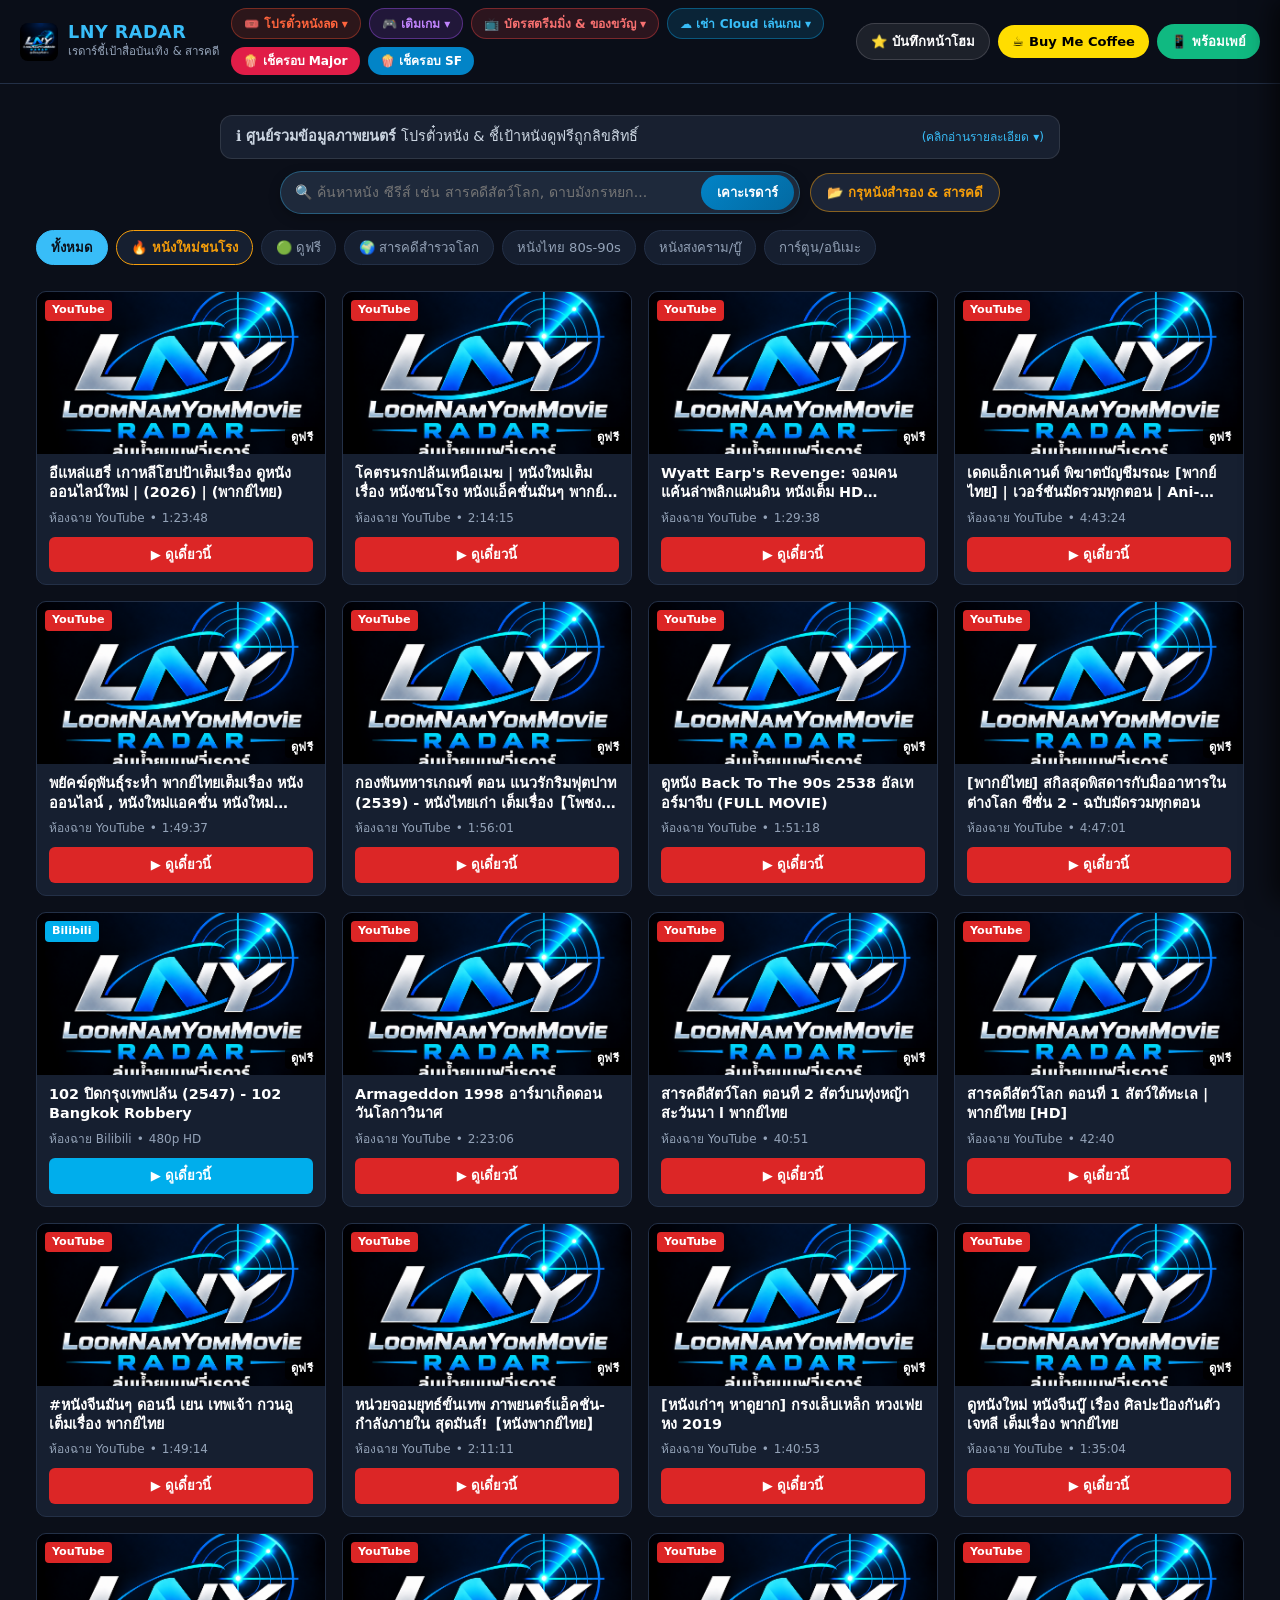
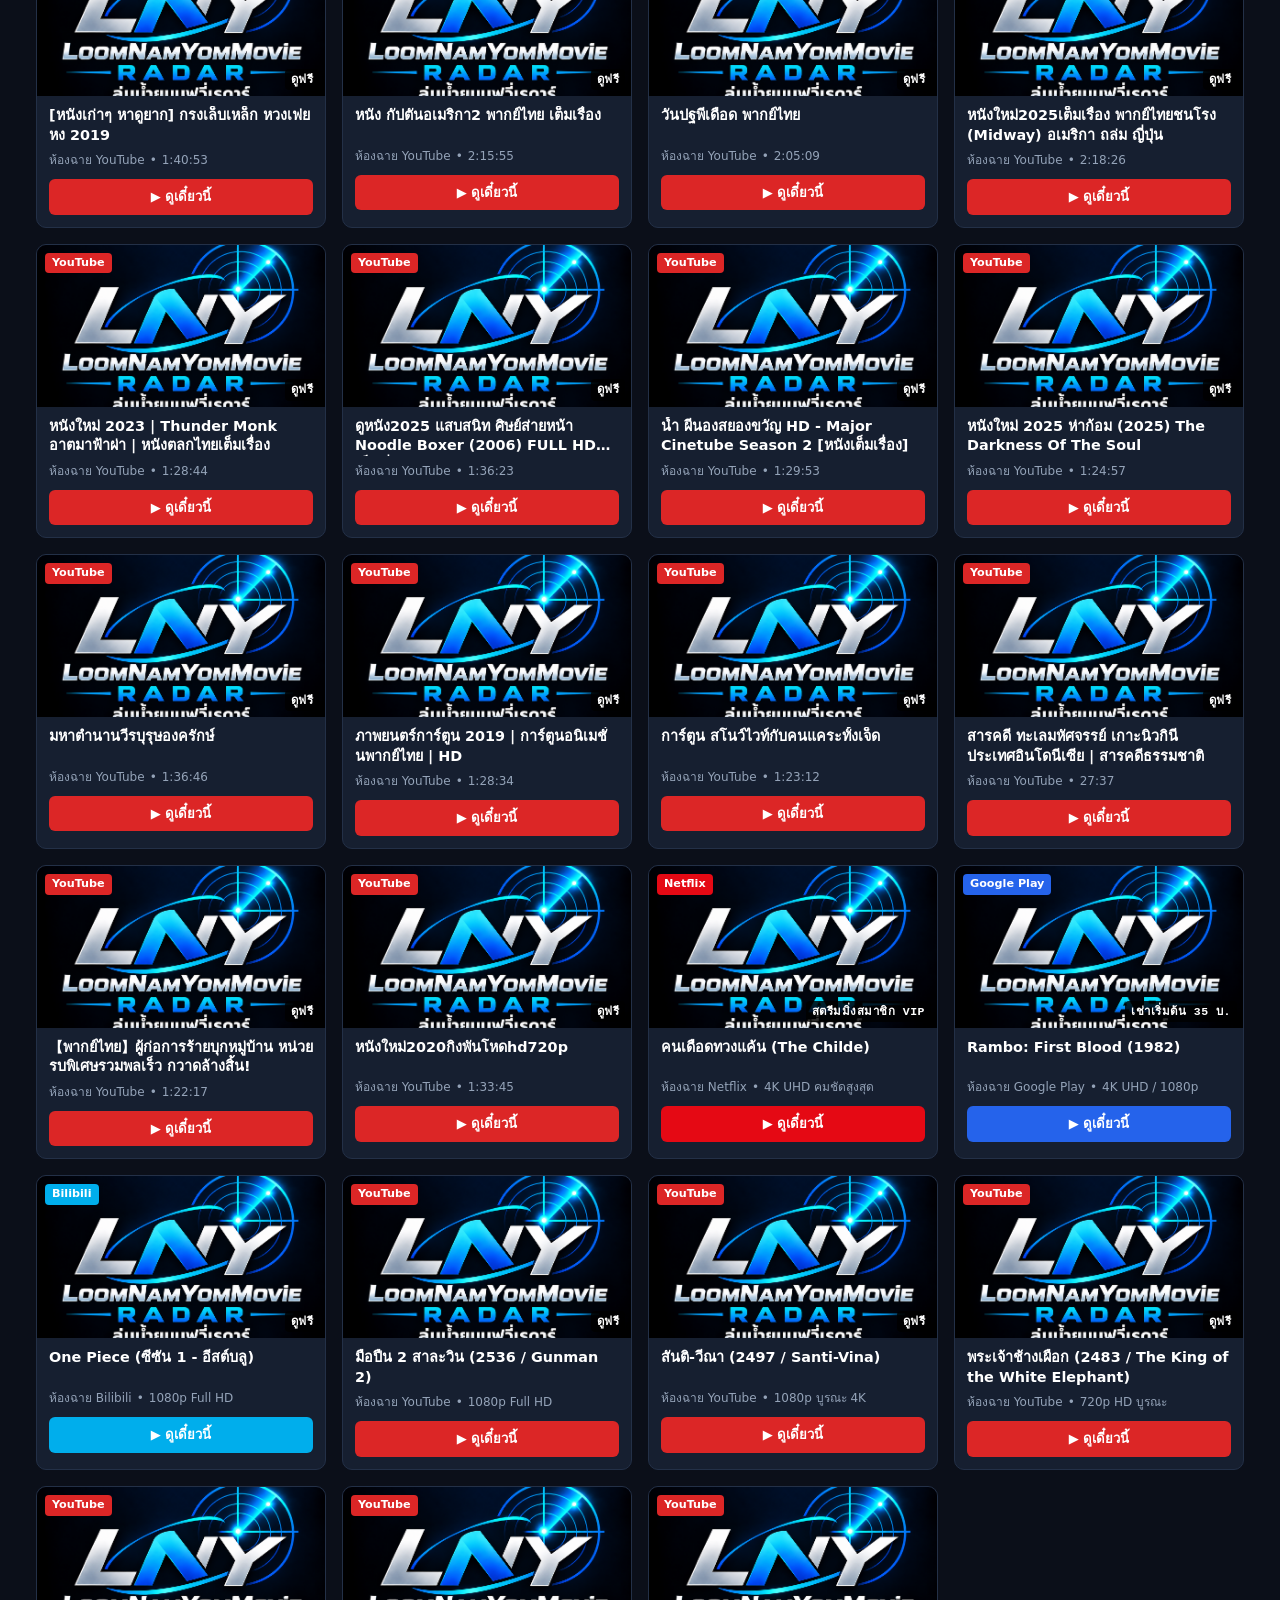
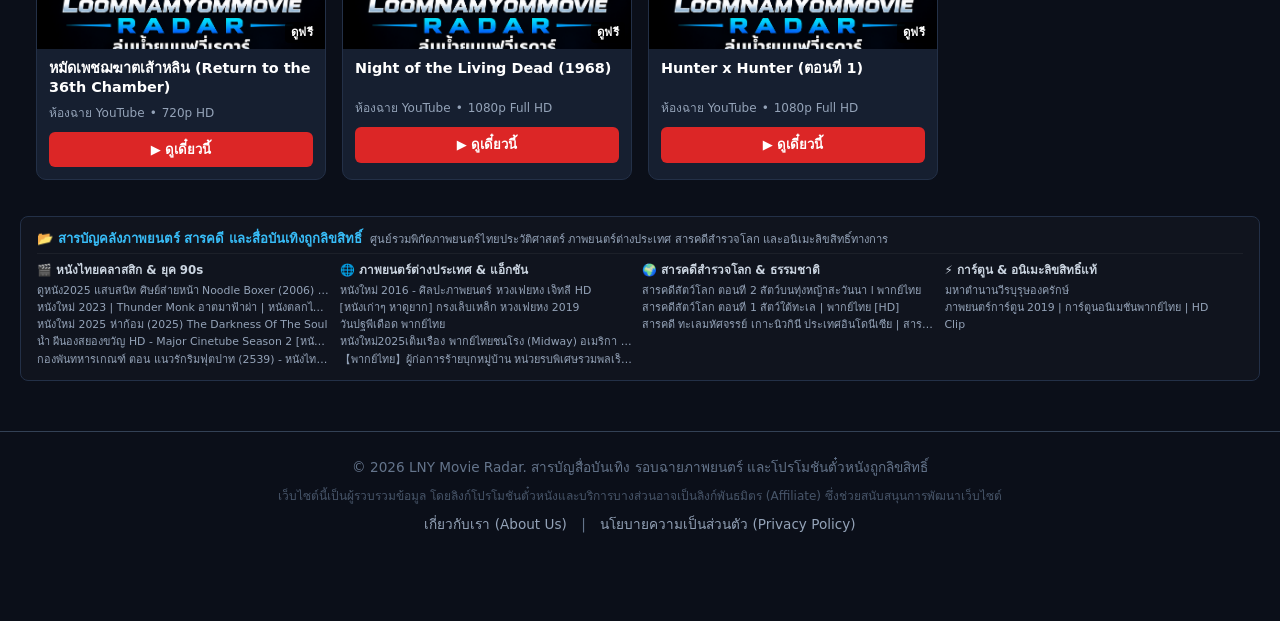
==== commit f5bd1700: "Enhance SEO with Open Graph and Twitter meta tags Added Open Graph and Twitter meta tags for better " ====
--- a/index.html
+++ b/index.html
@@ -9,6 +9,19 @@
   
   <!-- ปรับ Title ให้มีคีย์เวิร์ด และแก้ & เป็น &amp; เพื่อลบไฟเตือน -->
   <title>LNY Movie Radar - เช็ครอบหนัง โปรตั๋ว SF Major &amp; สารบัญหนังดูฟรีถูกลิขสิทธิ์</title>
+  <!-- Open Graph / Facebook Share Card -->
+<meta property="og:type" content="website">
+<meta property="og:url" content="https://banjonk.github.io/LNY-Movie-Radar/">
+<meta property="og:title" content="LNY Movie Radar - รวมโปรแกรมหนังใหม่และช่องทางรับชมถูกลิขสิทธิ์">
+<meta property="og:description" content="เช็กโปรแกรมหนังเข้าใหม่ Major / SF ค้นหาข้อมูลภาพยนตร์ ตัวอย่างหนัง และช่องทางรับชมถูกลิขสิทธิ์ครบในที่เดียว">
+<meta property="og:image" content="https://banjonk.github.io/LNY-Movie-Radar/og-cover.jpg">
+<meta property="og:image:width" content="1200">
+<meta property="og:image:height" content="630">
+<!-- Twitter / X Large Image Card -->
+<meta name="twitter:card" content="summary_large_image">
+<meta name="twitter:title" content="LNY Movie Radar - รวมโปรแกรมหนังใหม่และช่องทางรับชมถูกลิขสิทธิ์">
+<meta name="twitter:description" content="เช็กโปรแกรมหนังเข้าใหม่ Major / SF ค้นหาข้อมูลภาพยนตร์ ตัวอย่างหนัง และช่องทางรับชมถูกลิขสิทธิ์ครบในที่เดียว">
+<meta name="twitter:image" content="https://banjonk.github.io/LNY-Movie-Radar/og-cover.jpg">
   
  <!-- เมตาแท็กพื้นฐานและดักบอท Google -->
   <meta name="description" content="LNY Movie Radar เรดาร์ชี้เป้าสื่อบันเทิง หนังไทยคลาสสิก สารคดี อนิเมะ ดูฟรีถูกลิขสิทธิ์ เช็ครอบฉายโรงภาพยนตร์ พร้อมโปรโมชันตั๋วหนังและบัตรเติมเงิน">
@@ -306,4 +319,4 @@
 </aside>
 
 </body>
-</html>+</html>
